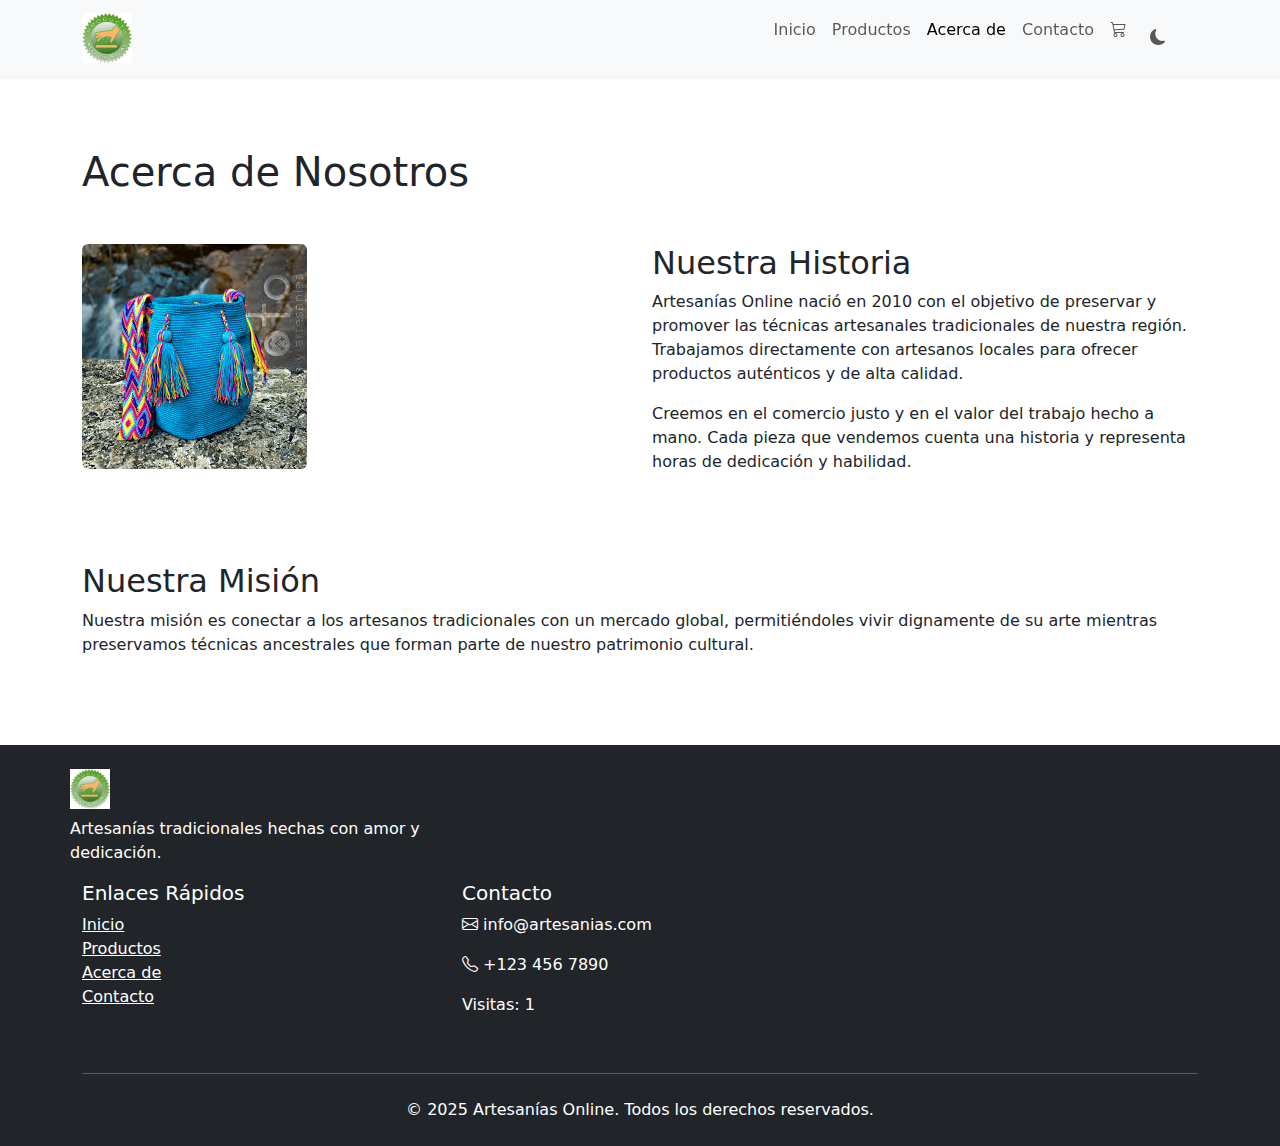
==== src/acerca-de.html @ 9b003466 "first commit" ====
<!DOCTYPE html>
<html lang="es">
<head>
    <meta charset="UTF-8">
    <meta name="viewport" content="width=device-width, initial-scale=1.0">
    <title>Artesanías Online - Acerca de</title>
    <link href="https://cdn.jsdelivr.net/npm/bootstrap@5.3.0/dist/css/bootstrap.min.css" rel="stylesheet">
    <link href="https://cdn.jsdelivr.net/npm/bootstrap-icons@1.10.0/font/bootstrap-icons.css" rel="stylesheet">
    <link href="css/styles.css" rel="stylesheet">
</head>
<body>
    <!-- Navbar (igual que en index.html) -->
    <nav class="navbar navbar-expand-lg navbar-light bg-light sticky-top shadow-sm">
        <div class="container">
            <a class="navbar-brand" href="index.html">
                <img src="imagenes/logo.png" alt="Logo Artesanías" height="50">
            </a>
            <button class="navbar-toggler" type="button" data-bs-toggle="collapse" data-bs-target="#navbarNav">
                <span class="navbar-toggler-icon"></span>
            </button>
            <div class="collapse navbar-collapse" id="navbarNav">
                <ul class="navbar-nav ms-auto">
                    <li class="nav-item"><a class="nav-link" href="index.html">Inicio</a></li>
                    <li class="nav-item"><a class="nav-link" href="productos.html">Productos</a></li>
                    <li class="nav-item"><a class="nav-link active" href="acerca-de.html">Acerca de</a></li>
                    <li class="nav-item"><a class="nav-link" href="contacto.html">Contacto</a></li>
                    <li class="nav-item"><a class="nav-link" href="carrito.html"><i class="bi bi-cart3" id="cart-icon"></i>

                    <!-- Dentro de tu navbar (junto a otros elementos) -->
                    <li class="nav-item">
                            <button id="dark-mode-toggle" class="btn btn-link nav-link">
                    <i id="dark-mode-icon" class="bi bi-moon-fill"></i>
                             </button>
                     </li>
                </ul>
            </div>
        </div>
    </nav>

    <!-- Contenido Principal -->
    <main class="container my-5 py-4">
        <h1 class="mb-5">Acerca de Nosotros</h1>
        
        <div class="row">
            <div class="col-md-6 mb-4">
                <img src="imagenes/shop_04.jpg" alt="Nuestro taller" class="img-fluid rounded">
            </div>
            <div class="col-md-6 mb-4">
                <h2>Nuestra Historia</h2>
                <p>Artesanías Online nació en 2010 con el objetivo de preservar y promover las técnicas artesanales tradicionales de nuestra región. Trabajamos directamente con artesanos locales para ofrecer productos auténticos y de alta calidad.</p>
                <p>Creemos en el comercio justo y en el valor del trabajo hecho a mano. Cada pieza que vendemos cuenta una historia y representa horas de dedicación y habilidad.</p>
            </div>
        </div>
        
        <div class="row mt-5">
            <div class="col-12">
                <h2>Nuestra Misión</h2>
                <p>Nuestra misión es conectar a los artesanos tradicionales con un mercado global, permitiéndoles vivir dignamente de su arte mientras preservamos técnicas ancestrales que forman parte de nuestro patrimonio cultural.</p>
            </div>
        </div>
    </main>

    <!-- Footer (igual que en index.html) -->
    <footer class="bg-dark text-white py-4">
        <div class="container">
            <div class="row">
                <div class="col-md-4 mb-3">
                    <img src="imagenes/logo.png" alt="Logo" height="40">
                    <p class="mt-2">Artesanías tradicionales hechas con amor y dedicación.</p>
                </div>
                <div class="col-md-4 mb-3">
                    <h5>Enlaces Rápidos</h5>
                    <ul class="list-unstyled">
                        <li><a href="index.html" class="text-white">Inicio</a></li>
                        <li><a href="productos.html" class="text-white">Productos</a></li>
                        <li><a href="acerca-de.html" class="text-white">Acerca de</a></li>
                        <li><a href="contacto.html" class="text-white">Contacto</a></li>
                    </ul>
                </div>
                <div class="col-md-4 mb-3">
                    <h5>Contacto</h5>
                    <p><i class="bi bi-envelope"></i> info@artesanias.com</p>
                    <p><i class="bi bi-telephone"></i> +123 456 7890</p>
                    <p>Visitas: <span id="contador-visitas">0</span></p>
                </div>
            </div>
            <hr class="my-4 bg-light">
            <div class="text-center">
                <p class="mb-0">&copy; 2025 Artesanías Online. Todos los derechos reservados.</p>
            </div>
        </div>
    </footer>

    <script src="https://cdn.jsdelivr.net/npm/bootstrap@5.3.0/dist/js/bootstrap.bundle.min.js"></script>
    <script src="js/carrito.js"></script>
    <script src="js/contadores.js"></script>
    <script src="js/dark-mode.js"></script>
    <script src="js/dark-mode.js"></script>

</body>
</html>
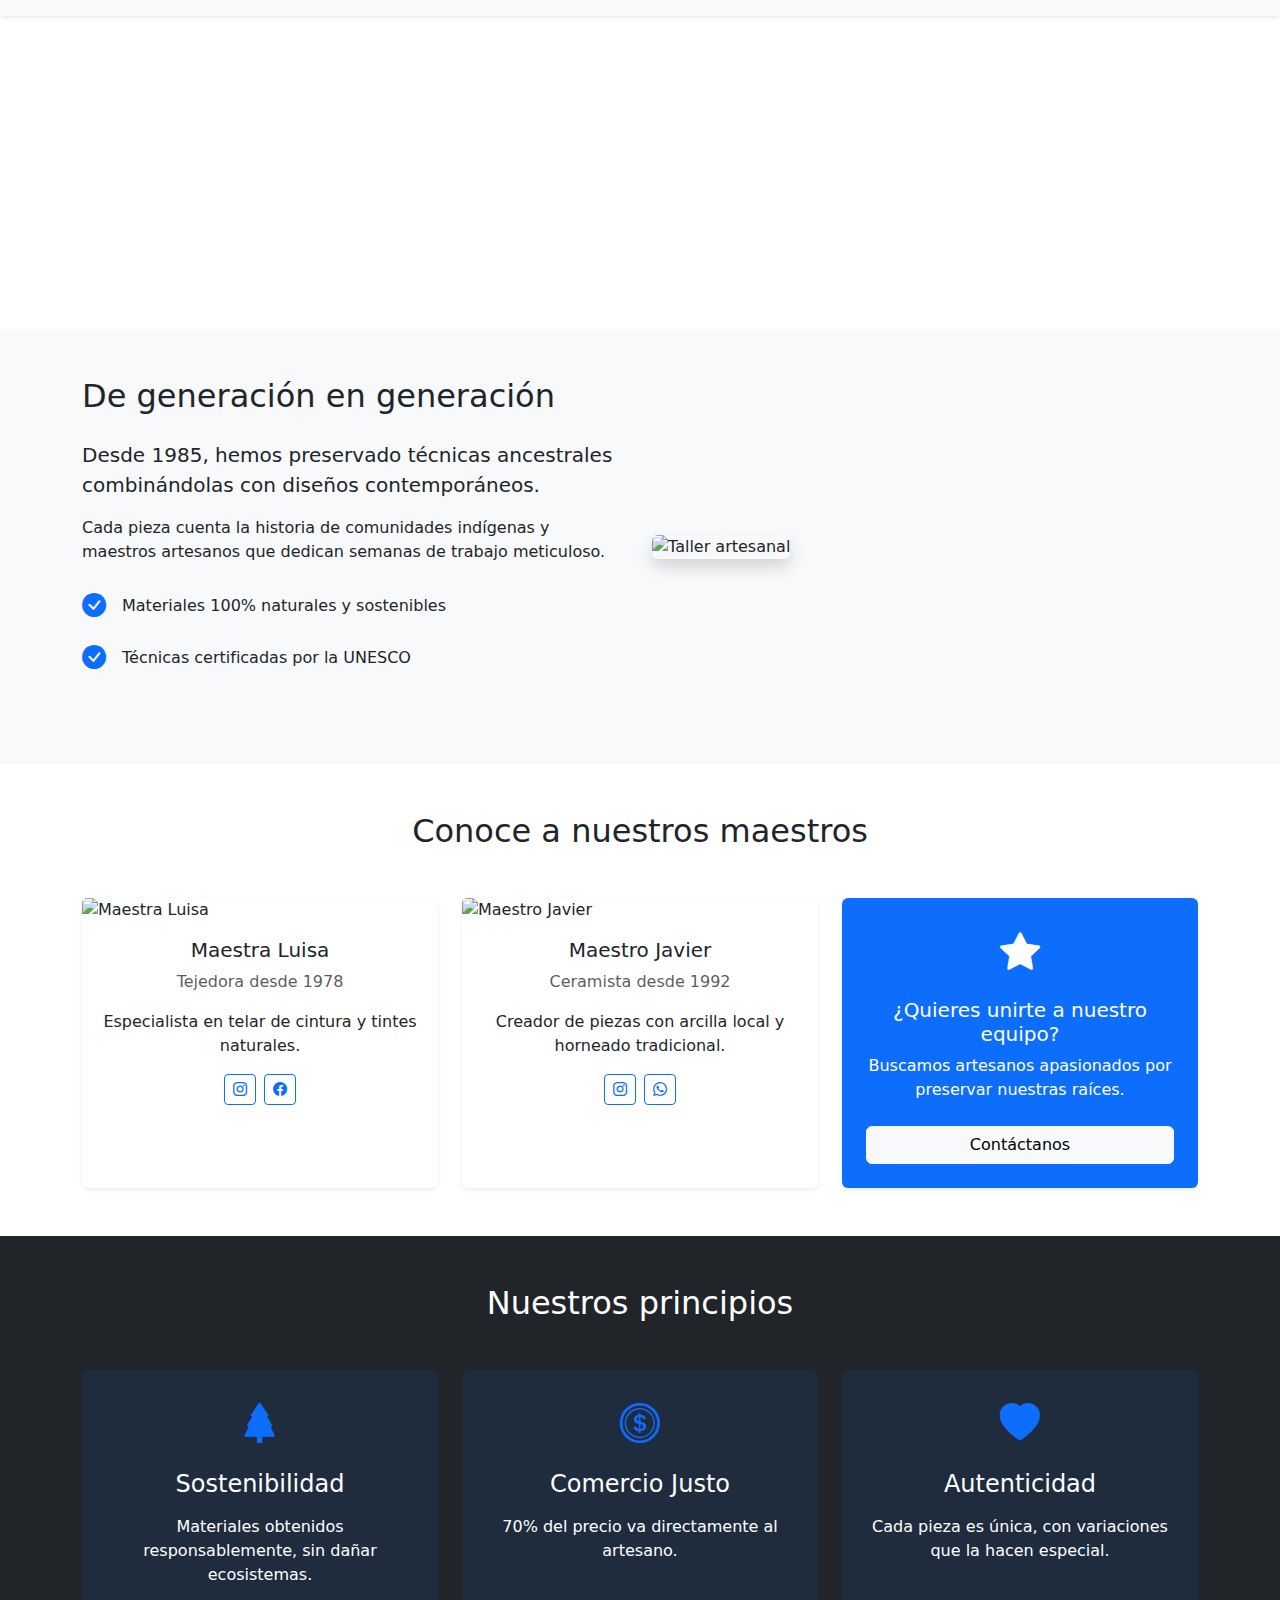
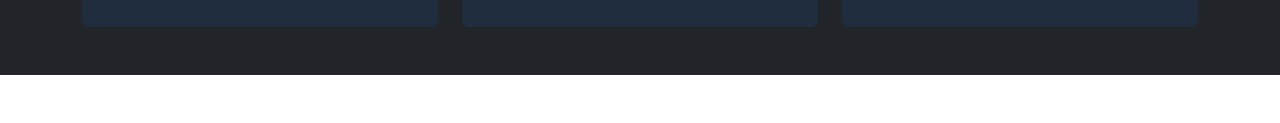
==== commit 8da8d607: "cambios de acerca de mi" ====
--- a/src/acerca-de.html
+++ b/src/acerca-de.html
@@ -3,99 +3,147 @@
 <head>
     <meta charset="UTF-8">
     <meta name="viewport" content="width=device-width, initial-scale=1.0">
-    <title>Artesanías Online - Acerca de</title>
+    <title>Nuestra Historia | Artesanías Online</title>
     <link href="https://cdn.jsdelivr.net/npm/bootstrap@5.3.0/dist/css/bootstrap.min.css" rel="stylesheet">
     <link href="https://cdn.jsdelivr.net/npm/bootstrap-icons@1.10.0/font/bootstrap-icons.css" rel="stylesheet">
     <link href="css/styles.css" rel="stylesheet">
 </head>
 <body>
-    <!-- Navbar (igual que en index.html) -->
+    <!-- Navbar (copiado de productos.html) -->
     <nav class="navbar navbar-expand-lg navbar-light bg-light sticky-top shadow-sm">
+        <!-- ... mismo navbar ... -->
+    </nav>
+
+    <!-- Hero Section -->
+    <header class="hero-about py-5 text-white">
+        <div class="container py-5 text-center">
+            <h1 class="display-4 fw-bold">Nuestra Esencia</h1>
+            <p class="lead">Tradición tejida a mano, herencia en cada pieza</p>
+        </div>
+    </header>
+
+    <!-- Sección Historia -->
+    <section class="py-5 bg-light">
         <div class="container">
-            <a class="navbar-brand" href="index.html">
-                <img src="imagenes/logo.png" alt="Logo Artesanías" height="50">
-            </a>
-            <button class="navbar-toggler" type="button" data-bs-toggle="collapse" data-bs-target="#navbarNav">
-                <span class="navbar-toggler-icon"></span>
-            </button>
-            <div class="collapse navbar-collapse" id="navbarNav">
-                <ul class="navbar-nav ms-auto">
-                    <li class="nav-item"><a class="nav-link" href="index.html">Inicio</a></li>
-                    <li class="nav-item"><a class="nav-link" href="productos.html">Productos</a></li>
-                    <li class="nav-item"><a class="nav-link active" href="acerca-de.html">Acerca de</a></li>
-                    <li class="nav-item"><a class="nav-link" href="contacto.html">Contacto</a></li>
-                    <li class="nav-item"><a class="nav-link" href="carrito.html"><i class="bi bi-cart3" id="cart-icon"></i>
-
-                    <!-- Dentro de tu navbar (junto a otros elementos) -->
-                    <li class="nav-item">
-                            <button id="dark-mode-toggle" class="btn btn-link nav-link">
-                    <i id="dark-mode-icon" class="bi bi-moon-fill"></i>
-                             </button>
-                     </li>
-                </ul>
+            <div class="row align-items-center">
+                <div class="col-lg-6 mb-4">
+                    <h2 class="mb-4">De generación en generación</h2>
+                    <p class="lead">Desde 1985, hemos preservado técnicas ancestrales combinándolas con diseños contemporáneos.</p>
+                    <p>Cada pieza cuenta la historia de comunidades indígenas y maestros artesanos que dedican semanas de trabajo meticuloso.</p>
+                    <div class="mt-4">
+                        <div class="d-flex align-items-center mb-3">
+                            <i class="bi bi-check-circle-fill text-primary me-3 fs-4"></i>
+                            <span>Materiales 100% naturales y sostenibles</span>
+                        </div>
+                        <div class="d-flex align-items-center mb-3">
+                            <i class="bi bi-check-circle-fill text-primary me-3 fs-4"></i>
+                            <span>Técnicas certificadas por la UNESCO</span>
+                        </div>
+                    </div>
+                </div>
+                <div class="col-lg-6">
+                    <img src="imagenes/taller.jpg" alt="Taller artesanal" class="img-fluid rounded shadow">
+                </div>
             </div>
         </div>
-    </nav>
+    </section>
 
-    <!-- Contenido Principal -->
-    <main class="container my-5 py-4">
-        <h1 class="mb-5">Acerca de Nosotros</h1>
-        
-        <div class="row">
-            <div class="col-md-6 mb-4">
-                <img src="imagenes/shop_04.jpg" alt="Nuestro taller" class="img-fluid rounded">
-            </div>
-            <div class="col-md-6 mb-4">
-                <h2>Nuestra Historia</h2>
-                <p>Artesanías Online nació en 2010 con el objetivo de preservar y promover las técnicas artesanales tradicionales de nuestra región. Trabajamos directamente con artesanos locales para ofrecer productos auténticos y de alta calidad.</p>
-                <p>Creemos en el comercio justo y en el valor del trabajo hecho a mano. Cada pieza que vendemos cuenta una historia y representa horas de dedicación y habilidad.</p>
+    <!-- Equipo Artesanal -->
+    <section class="py-5">
+        <div class="container">
+            <h2 class="text-center mb-5">Conoce a nuestros maestros</h2>
+            <div class="row g-4">
+                <!-- Artesano 1 -->
+                <div class="col-md-4">
+                    <div class="card h-100 border-0 shadow-sm">
+                        <img src="imagenes/equipo/artesano1.jpg" class="card-img-top" alt="Maestra Luisa">
+                        <div class="card-body text-center">
+                            <h5 class="card-title">Maestra Luisa</h5>
+                            <p class="text-muted">Tejedora desde 1978</p>
+                            <p class="card-text">Especialista en telar de cintura y tintes naturales.</p>
+                            <div class="d-flex justify-content-center">
+                                <a href="#" class="btn btn-sm btn-outline-primary me-2">
+                                    <i class="bi bi-instagram"></i>
+                                </a>
+                                <a href="#" class="btn btn-sm btn-outline-primary">
+                                    <i class="bi bi-facebook"></i>
+                                </a>
+                            </div>
+                        </div>
+                    </div>
+                </div>
+                
+                <!-- Artesano 2 -->
+                <div class="col-md-4">
+                    <div class="card h-100 border-0 shadow-sm">
+                        <img src="imagenes/equipo/artesano2.jpg" class="card-img-top" alt="Maestro Javier">
+                        <div class="card-body text-center">
+                            <h5 class="card-title">Maestro Javier</h5>
+                            <p class="text-muted">Ceramista desde 1992</p>
+                            <p class="card-text">Creador de piezas con arcilla local y horneado tradicional.</p>
+                            <div class="d-flex justify-content-center">
+                                <a href="#" class="btn btn-sm btn-outline-primary me-2">
+                                    <i class="bi bi-instagram"></i>
+                                </a>
+                                <a href="#" class="btn btn-sm btn-outline-primary">
+                                    <i class="bi bi-whatsapp"></i>
+                                </a>
+                            </div>
+                        </div>
+                    </div>
+                </div>
+                
+                <!-- Tu historia -->
+                <div class="col-md-4">
+                    <div class="card h-100 border-0 bg-primary text-white shadow-sm">
+                        <div class="card-body d-flex flex-column justify-content-center text-center p-4">
+                            <i class="bi bi-star-fill fs-1 mb-3"></i>
+                            <h5>¿Quieres unirte a nuestro equipo?</h5>
+                            <p>Buscamos artesanos apasionados por preservar nuestras raíces.</p>
+                            <a href="contacto.html" class="btn btn-light mt-2">Contáctanos</a>
+                        </div>
+                    </div>
+                </div>
             </div>
         </div>
-        
-        <div class="row mt-5">
-            <div class="col-12">
-                <h2>Nuestra Misión</h2>
-                <p>Nuestra misión es conectar a los artesanos tradicionales con un mercado global, permitiéndoles vivir dignamente de su arte mientras preservamos técnicas ancestrales que forman parte de nuestro patrimonio cultural.</p>
+    </section>
+
+    <!-- Valores -->
+    <section class="py-5 bg-dark text-white">
+        <div class="container">
+            <h2 class="text-center mb-5">Nuestros principios</h2>
+            <div class="row g-4">
+                <div class="col-md-4 text-center">
+                    <div class="p-4 rounded bg-primary bg-opacity-10 h-100">
+                        <i class="bi bi-tree-fill fs-1 text-primary"></i>
+                        <h4 class="my-3">Sostenibilidad</h4>
+                        <p>Materiales obtenidos responsablemente, sin dañar ecosistemas.</p>
+                    </div>
+                </div>
+                <div class="col-md-4 text-center">
+                    <div class="p-4 rounded bg-primary bg-opacity-10 h-100">
+                        <i class="bi bi-coin fs-1 text-primary"></i>
+                        <h4 class="my-3">Comercio Justo</h4>
+                        <p>70% del precio va directamente al artesano.</p>
+                    </div>
+                </div>
+                <div class="col-md-4 text-center">
+                    <div class="p-4 rounded bg-primary bg-opacity-10 h-100">
+                        <i class="bi bi-heart-fill fs-1 text-primary"></i>
+                        <h4 class="my-3">Autenticidad</h4>
+                        <p>Cada pieza es única, con variaciones que la hacen especial.</p>
+                    </div>
+                </div>
             </div>
         </div>
-    </main>
+    </section>
 
-    <!-- Footer (igual que en index.html) -->
-    <footer class="bg-dark text-white py-4">
-        <div class="container">
-            <div class="row">
-                <div class="col-md-4 mb-3">
-                    <img src="imagenes/logo.png" alt="Logo" height="40">
-                    <p class="mt-2">Artesanías tradicionales hechas con amor y dedicación.</p>
-                </div>
-                <div class="col-md-4 mb-3">
-                    <h5>Enlaces Rápidos</h5>
-                    <ul class="list-unstyled">
-                        <li><a href="index.html" class="text-white">Inicio</a></li>
-                        <li><a href="productos.html" class="text-white">Productos</a></li>
-                        <li><a href="acerca-de.html" class="text-white">Acerca de</a></li>
-                        <li><a href="contacto.html" class="text-white">Contacto</a></li>
-                    </ul>
-                </div>
-                <div class="col-md-4 mb-3">
-                    <h5>Contacto</h5>
-                    <p><i class="bi bi-envelope"></i> info@artesanias.com</p>
-                    <p><i class="bi bi-telephone"></i> +123 456 7890</p>
-                    <p>Visitas: <span id="contador-visitas">0</span></p>
-                </div>
-            </div>
-            <hr class="my-4 bg-light">
-            <div class="text-center">
-                <p class="mb-0">&copy; 2025 Artesanías Online. Todos los derechos reservados.</p>
-            </div>
-        </div>
+    <!-- Footer (copiado de productos.html) -->
+    <footer class="bg-darker text-white py-4">
+        <!-- ... mismo footer ... -->
     </footer>
 
     <script src="https://cdn.jsdelivr.net/npm/bootstrap@5.3.0/dist/js/bootstrap.bundle.min.js"></script>
-    <script src="js/carrito.js"></script>
-    <script src="js/contadores.js"></script>
     <script src="js/dark-mode.js"></script>
-    <script src="js/dark-mode.js"></script>
-
 </body>
 </html>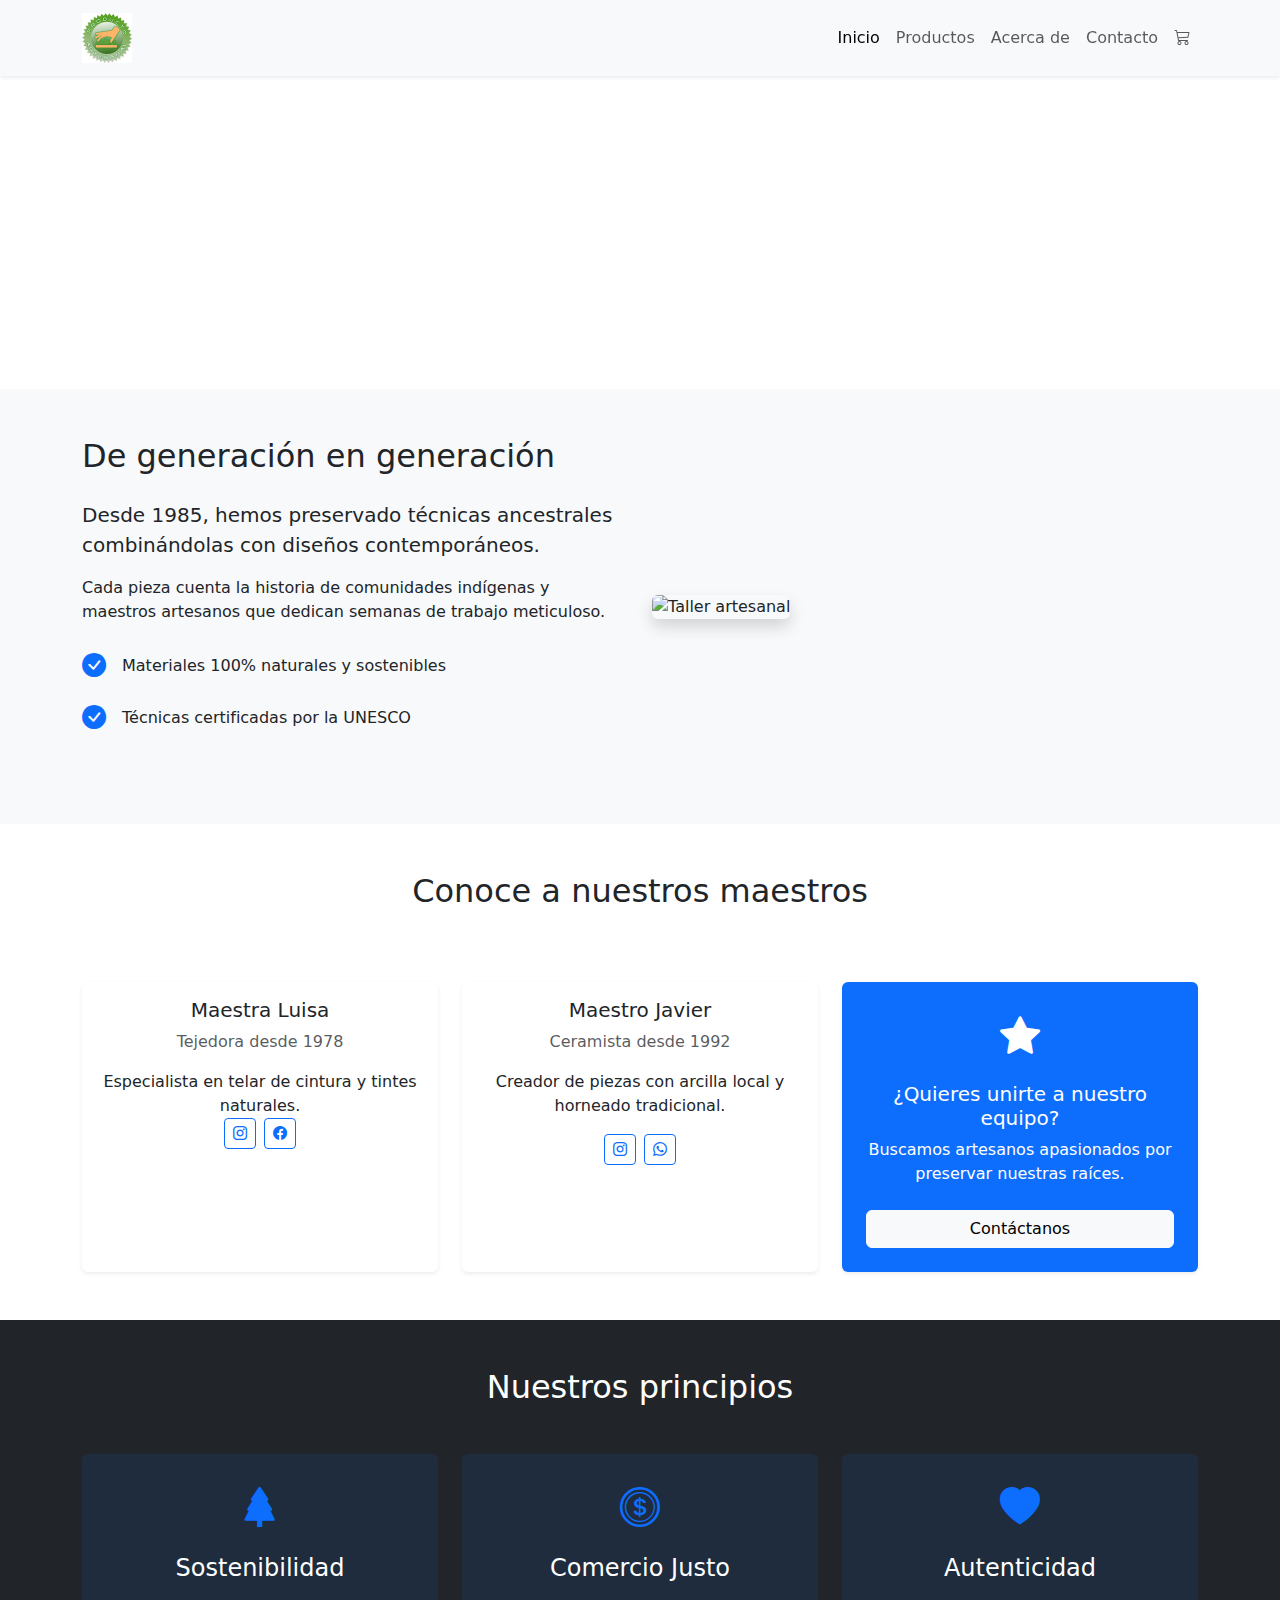
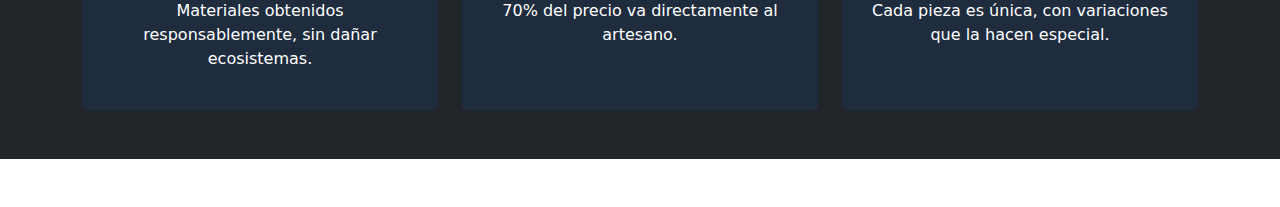
==== commit 87f43761: "cambios en el modo oscuro cambios en acerca de" ====
--- a/src/acerca-de.html
+++ b/src/acerca-de.html
@@ -10,11 +10,25 @@
 </head>
 <body>
     <!-- Navbar (copiado de productos.html) -->
-    <nav class="navbar navbar-expand-lg navbar-light bg-light sticky-top shadow-sm">
-        <!-- ... mismo navbar ... -->
+        <nav class="navbar navbar-expand-lg navbar-light bg-light sticky-top shadow-sm">
+            <div class="container">
+                <a class="navbar-brand" href="index.html">
+                    <img src="imagenes/logo.png" alt="Logo Artesanías" height="50">
+                </a>
+                <button class="navbar-toggler" type="button" data-bs-toggle="collapse" data-bs-target="#navbarNav">
+                    <span class="navbar-toggler-icon"></span>
+                </button>
+                <div class="collapse navbar-collapse" id="navbarNav">
+                    <ul class="navbar-nav ms-auto">
+                        <li class="nav-item"><a class="nav-link active" href="index.html">Inicio</a></li>
+                        <li class="nav-item"><a class="nav-link" href="productos.html">Productos</a></li>
+                        <li class="nav-item"><a class="nav-link" href="acerca-de.html">Acerca de</a></li>
+                        <li class="nav-item"><a class="nav-link" href="contacto.html">Contacto</a></li>
+                        <li class="nav-item"><a class="nav-link" href="carrito.html"><i class="bi bi-cart3" id="cart-icon"></i>
+       
     </nav>
 
-    <!-- Hero Section -->
+    
     <header class="hero-about py-5 text-white">
         <div class="container py-5 text-center">
             <h1 class="display-4 fw-bold">Nuestra Esencia</h1>
@@ -56,7 +70,6 @@
                 <!-- Artesano 1 -->
                 <div class="col-md-4">
                     <div class="card h-100 border-0 shadow-sm">
-                        <img src="imagenes/equipo/artesano1.jpg" class="card-img-top" alt="Maestra Luisa">
                         <div class="card-body text-center">
                             <h5 class="card-title">Maestra Luisa</h5>
                             <p class="text-muted">Tejedora desde 1978</p>
@@ -76,7 +89,6 @@
                 <!-- Artesano 2 -->
                 <div class="col-md-4">
                     <div class="card h-100 border-0 shadow-sm">
-                        <img src="imagenes/equipo/artesano2.jpg" class="card-img-top" alt="Maestro Javier">
                         <div class="card-body text-center">
                             <h5 class="card-title">Maestro Javier</h5>
                             <p class="text-muted">Ceramista desde 1992</p>
